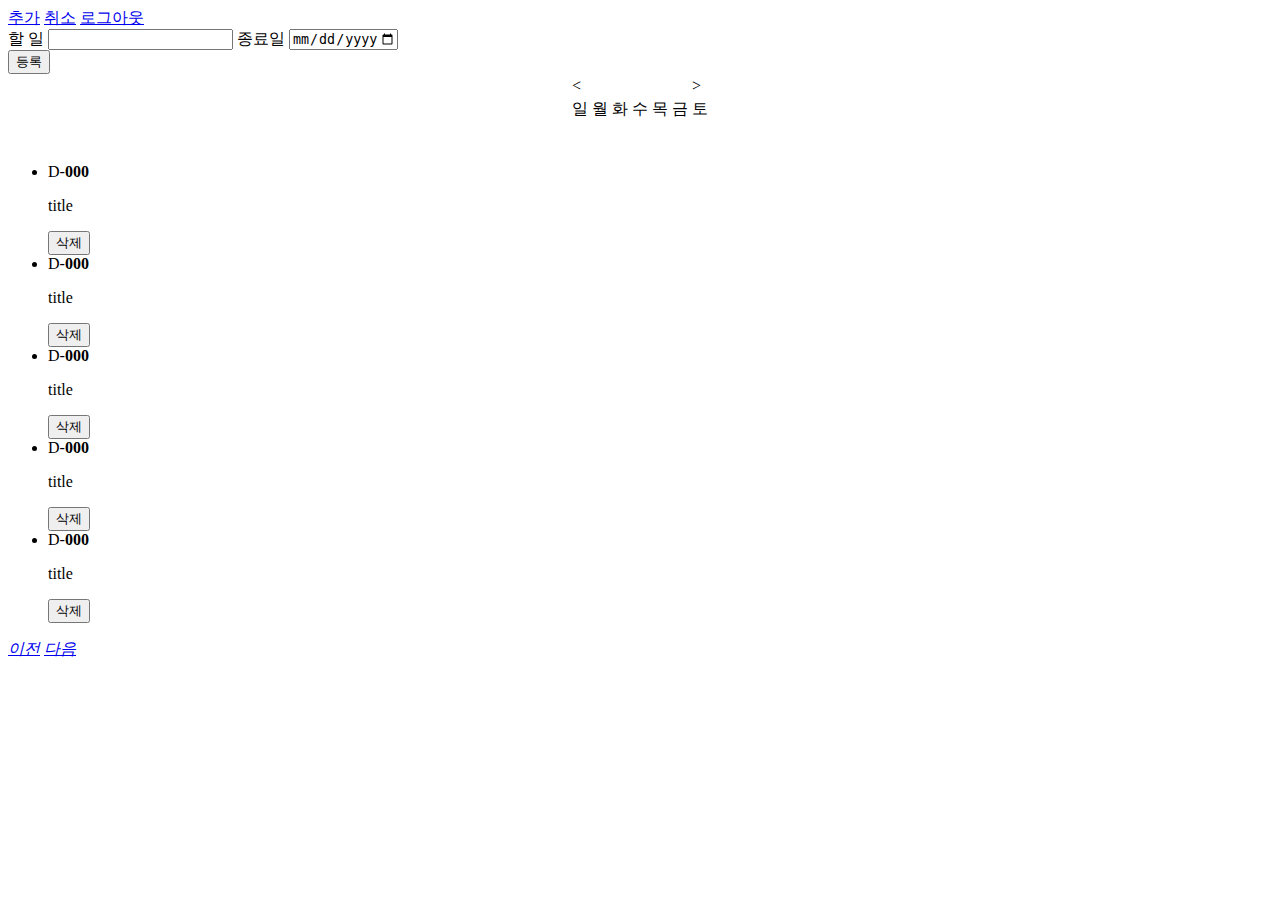
==== src/main/resources/templates/todoList.html @ 04daa0b9 "js 통합 및 html하단으로 스크립트 태그 이동" ====
<!DOCTYPE html>
<html xmlns:th="http://www.thymeleaf.org">
<head>
	<meta name="viewport" content="width=device-width, initial-scale=1">
	<title>To Do</title>
	<meta charset="utf-8">
	<meta name="_csrf" th:content="${_csrf.token}"/>
	<meta name="_csrf_header" th:content="${_csrf.headerName}"/>
	<link rel="stylesheet" type="text/css" href="/css/todolist.css">
	<link rel="stylesheet" type="text/css" href="/css/media.css" media="(max-width:768px)">
	<link href="https://fonts.googleapis.com/css?family=Noto+Sans+KR:100,300,400,500,700,900|Open+Sans+Condensed:300&display=swap"
	      rel="stylesheet">
</head>
<body>
<div id="container">
	<!-- 상단 영역---------------------------------------------------------------------------------------------------------- -->
	<header>
		<nav id="navi">
			<a class="plus " href="#">추가</a>
			<a class="cancel" href="#">취소</a>
			<a class="login" href="/logout">로그아웃</a>
		</nav>
	</header>

	<section>
		<div id="pluslist">
			<div>
				<form id="todoForm" class="todoTitle" action="/todoList/add" method="post">
					<label>할 일</label>
					<input type="text" id="todoMemo" maxlength="15" name="task">
					<label>종료일</label>
					<input type="date" id="now_date" max="9999-12-31" onkeydown="return false" name="endDate">
				</form>
			</div>
			<input class="submit" type="button" value="등록">
		</div>
		<!-- 컨텐츠 영역---------------------------------------------------------------------------------------------------------- -->
		<!-- 달력--------------------------------- -->
		<div id="left">
			<table id="calendar" align="center">
				<thead class="arrow">
				<tr class="btn-wrap clearfix">
					<td>
						<label id="prev">
							&#60;
						</label>
					</td>
					<td align="center" id="current-year-month" colspan="5"></td>
					<td>
						<label id="next">
							&#62;
						</label>
					</td>
				</tr>
				</thead>
				<thead class="day">
				<tr>
					<td class="sun" align="center">일</td>
					<td align="center">월</td>
					<td align="center">화</td>
					<td align="center">수</td>
					<td align="center">목</td>
					<td align="center">금</td>
					<td class="sat" align="center">토</td>
				</tr>
				</thead>
				<tbody id="calendar-body" class="calendar-body">
				<tr class="col1">
					<td class="1"></td>
					<td class="2"></td>
					<td class="3"></td>
					<td class="4"></td>
					<td class="5"></td>
					<td class="6"></td>
					<td class="7"></td>
				</tr>
				<tr class="col2">
					<td class="8"></td>
					<td class="9"></td>
					<td class="10"></td>
					<td class="11"></td>
					<td class="12"></td>
					<td class="13"></td>
					<td class="14"></td>
				</tr>
				<tr class="col3">
					<td class="15"></td>
					<td class="16"></td>
					<td class="17"></td>
					<td class="18"></td>
					<td class="19"></td>
					<td class="20"></td>
					<td class="21"></td>
				</tr>
				<tr class="col4">
					<td class="22"></td>
					<td class="23"></td>
					<td class="24"></td>
					<td class="25"></td>
					<td class="26"></td>
					<td class="27"></td>
					<td class="28"></td>
				</tr>
				<tr class="col5">
					<td class="29"></td>
					<td class="30"></td>
					<td class="31"></td>
					<td class="32"></td>
					<td class="33"></td>
					<td class="34"></td>
					<td class="35"></td>
				</tr>
				<tr class="col6">
					<td class="36"></td>
					<td class="37"></td>
					<td class="38"></td>
					<td class="39"></td>
					<td class="40"></td>
					<td class="41"></td>
					<td class="42"></td>
				</tr>
				</tbody>
			</table>
		</div>
		<!-- to do 목록--------------------------------- -->
		<div id="todo">
			<div id="inner">
				<ul class="page">
					<li>
						<div class="content">
							<span class="dday">D-<b>000</b></span>
							<p class="title">title</p>
							<button class="delect">삭제</button>
						</div>
					</li>
					<li>
						<div class="content">
							<span class="dday">D-<b>000</b></span>
							<p class="title">title</p>
							<button class="delect">삭제</button>
						</div>
					</li>
					<li>
						<div class="content">
							<span class="dday">D-<b>000</b></span>
							<p class="title">title</p>
							<button class="delect">삭제</button>
						</div>
					</li>
					<li>
						<div class="content">
							<span class="dday">D-<b>000</b></span>
							<p class="title">title</p>
							<button class="delect">삭제</button>
						</div>
					</li>
					<li>
						<div class="content">
							<span class="dday">D-<b>000</b></span>
							<p class="title">title</p>
							<button class="delect">삭제</button>
						</div>
					</li>
				</ul>
				<div id="paging">
					<div class="btns">
						<a class="btnPrev" href="#"><em>이전</em></a>
						<a class="btnNext" href="#"><em>다음</em></a>
					</div>
				</div>
			</div>
		</div>
	</section>
</div>
<script type="text/javascript" src="/js/jquery-3.4.1.min.js"></script>
<script type="text/javascript" src="/js/calender.js"></script>
<script type="text/javascript" src="/js/todoList.js"></script>
</body>
</html>
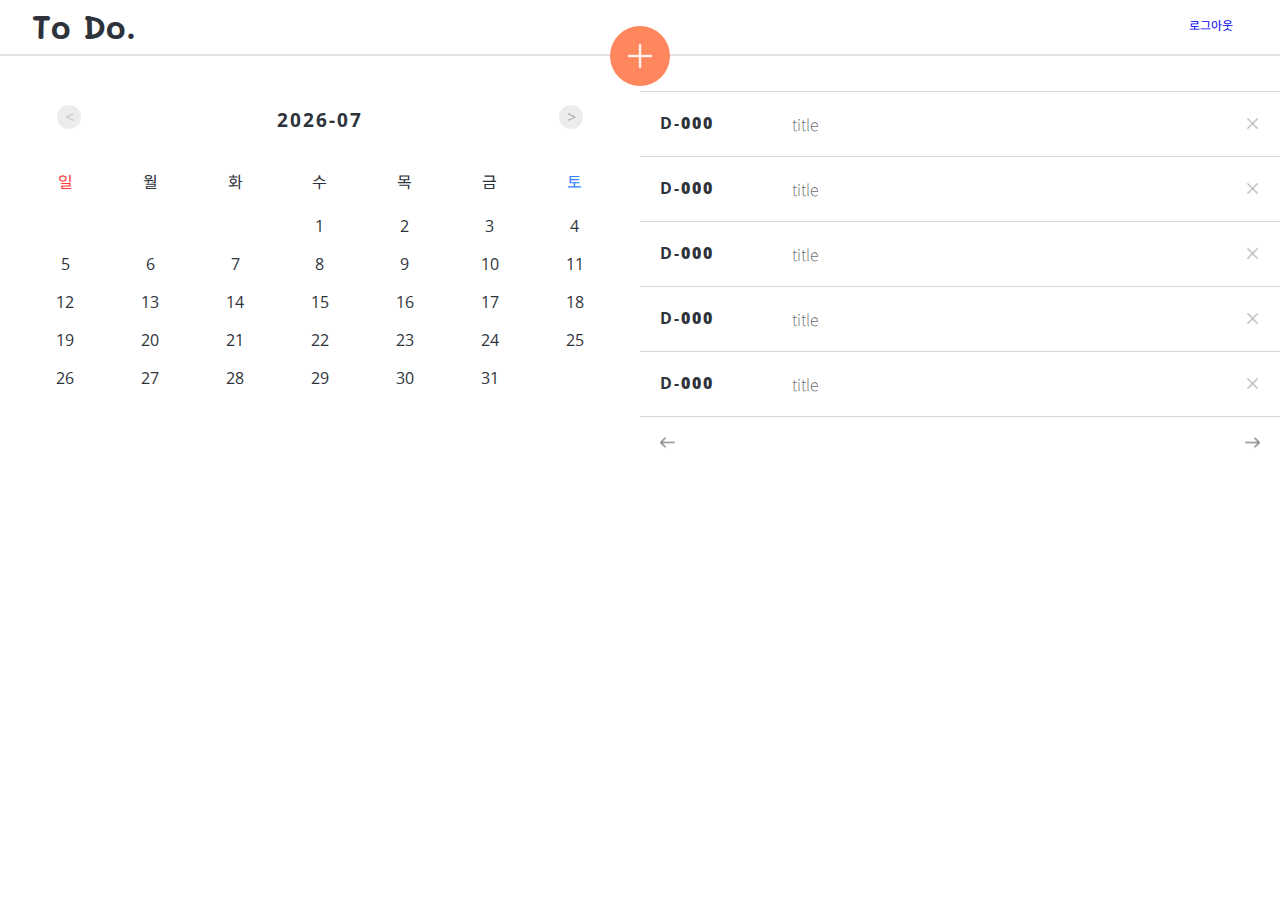
==== commit fbe4f712: "메인화면 header 수정 및 내용 수정 진행중" ====
--- a/src/main/resources/templates/todoList.html
+++ b/src/main/resources/templates/todoList.html
@@ -2,26 +2,89 @@
 <html xmlns:th="http://www.thymeleaf.org">
 <head>
 	<meta name="viewport" content="width=device-width, initial-scale=1">
-	<title>To Do</title>
+	<title>나만의 작은 스케줄러, ToDo.</title>
 	<meta charset="utf-8">
 	<meta name="_csrf" th:content="${_csrf.token}"/>
 	<meta name="_csrf_header" th:content="${_csrf.headerName}"/>
-	<link rel="stylesheet" type="text/css" href="/css/todolist.css">
-	<link rel="stylesheet" type="text/css" href="/css/media.css" media="(max-width:768px)">
-	<link href="https://fonts.googleapis.com/css?family=Noto+Sans+KR:100,300,400,500,700,900|Open+Sans+Condensed:300&display=swap"
-	      rel="stylesheet">
+	<link rel="stylesheet" type="text/css" href="../static/css/todolist.css">
+	<link rel="stylesheet" type="text/css" href="../static/css/media.css" media="(max-width:768px)">
+
+	<link rel="preconnect" href="https://fonts.googleapis.com">
+	<link rel="preconnect" href="https://fonts.gstatic.com" crossorigin>
+	<link href="https://fonts.googleapis.com/css?family=Noto+Sans+KR:100,300,400,500,700,900|Open+Sans+Condensed:300&display=swap" rel="stylesheet">
+	<link href="https://fonts.googleapis.com/css2?family=Hahmlet:wght@200;400&family=Mali:ital,wght@1,200&display=swap" rel="stylesheet"> 
+	
+	<script type="text/javascript" src="../static/js/jquery-3.4.1.min.js"></script>
+	<script type="text/javascript" src="../static/js/calender.js"></script>
+	<script type="text/javascript" src="../static/js/todoList.js"></script>
+	<script>
+        $(document).ready(
+            function () {
+                // 추가 버튼 누르면 취소 버튼 활성화
+                $(".plus").click(
+                    function () {
+                        $("section").addClass("popupDown");
+                        $("section").removeClass("popupUp");
+                        $(".plus").addClass("hide");
+                        $(".cancel").addClass("show");
+                    }
+                );
+
+                // 취소 버튼 누르면 추가 버튼 활성화
+                $(".cancel").click(
+                    function () {
+                        $("section").toggleClass("popupDown");
+                        $("section").toggleClass("popupUp");
+                        $(".plus").removeClass("hide");
+                        $(".cancel").removeClass("show");
+                    }
+                );
+
+                // 특정 날을 달력에서 클릭하면 다른 날 클릭 비활성화
+                $(".calendar-body tr td").click(
+                    function () {
+                        $(this).addClass("dayClick");
+                        $(this).siblings().removeClass("dayClick");
+                        $(this).parent().siblings().children().removeClass("dayClick");
+                    }
+                );
+
+                // //로그인에 성공하면 안에 있는 텍스트가 '로그아웃'으로 변경
+                // if($("").()){
+                // 	$("#navi .login").text('로그아웃');
+                // }
+
+
+                //텍스트가 '로그아웃'으로 바뀐 상태에서 클릭하면 텍스트를 '로그인'으로 변경
+                // let loginText = '로그아웃'
+
+                // $("#navi .login").click(
+                // 	function(){
+                // 		if(loginText.match("로그아웃") == "로그아웃"){
+                // 			$("#navi .login").text('로그인');
+                // 		}
+                // 	}
+                // );
+
+                // 현재 날짜가 종료일로 기본 설정 되도록 설정
+                document.getElementById('now_date').valueAsDate = new Date();
+            }
+        );
+
+
+	</script>
 </head>
 <body>
 <div id="container">
 	<!-- 상단 영역---------------------------------------------------------------------------------------------------------- -->
 	<header>
+		<h1 id="title_logo">To Do.</h1>
 		<nav id="navi">
-			<a class="plus " href="#">추가</a>
+			<a class="plus" href="#">추가</a>
 			<a class="cancel" href="#">취소</a>
-			<a class="login" href="/logout">로그아웃</a>
+			<a id="logout" href="/logout">로그아웃</a>
 		</nav>
 	</header>
-
 	<section>
 		<div id="pluslist">
 			<div>
@@ -172,8 +235,5 @@
 		</div>
 	</section>
 </div>
-<script type="text/javascript" src="/js/jquery-3.4.1.min.js"></script>
-<script type="text/javascript" src="/js/calender.js"></script>
-<script type="text/javascript" src="/js/todoList.js"></script>
 </body>
 </html>--- a/src/main/resources/static/css/todolist.css
+++ b/src/main/resources/static/css/todolist.css
@@ -0,0 +1,439 @@
+/* 공통 영역----------------------------------------------------------------------------------------------------------- */
+body{
+  margin: 0 auto;
+  padding: 0;
+  height: 0;
+  font-family: 'Noto Sans KR', sans-serif;
+  color: #2e333b;
+}
+#container{
+  max-width: 1920px;
+  margin: 0 auto;
+  text-align: center;
+  height: 0%;
+}
+section{
+  position: relative;
+  top:-200px;
+  z-index: -1;
+}
+.popupDown{
+  animation: popupDown 1s both;
+}
+@keyframes popupDown{
+  from{
+    top:-200px;
+  }
+  to{
+    top:0px;
+  }
+}
+.popupUp{
+  animation: popupUp 1s both;
+}
+@keyframes popupUp{
+  from{
+    top:0px;
+  }
+  to{
+    top:-200px;
+  }
+}
+a{
+  text-decoration: none;
+}
+em{
+  font-style: normal;
+}
+li{
+  list-style: none;
+}
+ul{
+  margin: 0 auto;
+  padding: 0;
+}
+/* 상단 영역----------------------------------------------------------------------------------------------------------- */
+header{
+  max-width: 1920px;
+  background-color: #fff;
+  height: 56px;
+  padding: 1em 2em;
+  box-sizing: border-box;
+  position: relative;
+  border-bottom: 2px solid #e2e2e2;
+}
+#title_logo{
+  margin: 0 auto;
+  padding: 0;
+  font-size: 2em;
+  font-family: 'Mali', cursive;
+  box-sizing: border-box;
+  position: absolute;
+  left: 1em;
+  top: calc(50% - 0.7em);
+}
+#navi{
+  margin: 0 auto;
+  height: 100%;
+  position: relative;
+}
+#navi #logout{
+  font-size: 0.75em;
+  position: absolute;
+  right: 0;
+  padding-right: 15px;
+}
+#navi .plus, #navi .cancel{
+  text-align: center;
+  position: absolute;
+  background-color: #FF875E;
+  width: 60px;
+  height: 60px;
+  padding: 15px;
+  box-sizing: border-box;
+  border-radius: 50%;
+  z-index: 5;
+  top: 10px;
+  left: calc(50% - 30px);
+  text-indent: -999%;
+  overflow: hidden;
+}
+#navi .plus::after, #navi .cancel::after{
+  content: "";
+  position: absolute;
+  background-image: url(../img/plus.png);
+  width: 24px;
+  height: 24px;
+  top: calc(50% - 12px);
+  left: calc(50% - 12px);
+  background-size: contain;
+}
+#navi .cancel{
+  display: none;
+}
+#navi .cancel::after{
+  animation: plusrotate 1s both;
+}
+@keyframes plusrotate{
+  from{
+    transform: rotate(0deg);
+  }
+  to{
+    transform: rotate(45deg);
+  }
+}
+.show{
+  display: initial !important;
+}
+.hide{
+  display: none !important;
+}
+
+/* 상단 팝업 영역----------------------------------------------------------------------------------------------------------- */
+#pluslist{
+  display: block;
+  max-width: 1280px;
+  margin: 0 auto;
+  height: 100%;
+  padding: 0;
+  box-sizing: border-box;
+  background-color: #3A8394;
+}
+#pluslist input{
+  width: 60%;
+  border: 1px solid transparent;
+  height: 30px;
+  float: left;
+  margin-left: 10px;
+  text-align: center;
+  box-sizing: border-box;
+}
+#now_date{
+  font-family: 'Open Sans Condensed', sans-serif;
+  font-size: 1.1em;
+  padding: 0;
+  padding-right: 7px;
+}
+#pluslist input.submit{
+  float: none;
+  width: 100%;
+  height: 40px;
+  margin: 0 auto;
+  cursor: pointer;
+  background-color: #0E5267;
+  color: #fff;
+  font-size: 1.1em;
+  padding: 0;
+  padding-bottom: 4px;
+  font-weight: bold;
+}
+#pluslist label{
+  float: left;
+  width: 22%;
+  height: 34px;
+  display: block;
+  text-align: right;
+  padding: 2px;
+  box-sizing: border-box;
+  font-weight: lighter;
+  color: #fff;
+}
+#pluslist button{
+  display: inline-block;
+  margin: 10px 20px 0 20px;
+  width: 100px;
+  text-align: center;
+  border: 1px solid #ddd;
+  height: 34px;
+}
+#pluslist>div{
+  height: 95px;
+  display: block;
+  width: 100%;
+  padding: 40px 0 20px 0;
+}
+#pluslist form{
+  text-align: left;
+  width: 100%;
+  height: 50%;
+  margin:0 auto;
+}
+.todoTitle{
+  
+}
+.todoDday{
+  
+}
+/* 팝업 달력----------------------------------------- */
+
+
+
+
+
+/* 컨텐츠 영역----------------------------------------------------------------------------------------------------------- */
+#todo{
+  max-width: 1920px;
+}
+/* 리스트----------------------------------------- */
+#inner{ 
+  width: 50%;
+  float: right;
+}
+#inner ul{  
+  padding-top: 30px;
+  max-width: 640px;
+  padding-left: 0;
+  margin: 10px 0;
+}
+#inner ul li{
+  border-top: 1px solid #d7d7d7;
+  list-style: none;
+  position: relative;
+}
+#inner ul li:nth-of-type(5){
+  border-bottom: 1px solid #d7d7d7;
+}
+/* #inner ul li::before{
+  content: "할 일을 등록하세요";
+  position: absolute;
+  background-color: rgba(26, 33, 47, 0.9);
+  display: block;
+  width: 100%;
+  height: 100%;
+  z-index: 1;
+  color: #fff;
+  padding: 19px;
+  box-sizing: border-box;
+}
+li.todoActive::before{
+ display: none;
+} */
+.content{
+  max-width: 1280px;
+  margin: 0 auto;
+  padding: 20px;
+  box-sizing: border-box;
+}
+.content .dday{
+  font-size: 1em;
+  font-weight: bold;
+  float: left;
+  letter-spacing: 2px;
+}
+.content .title{
+  display: inline-block;
+  width: 60%;
+  margin: 0 auto;
+  text-align: left;
+  white-space: nowrap;
+  text-overflow: ellipsis;
+  overflow: hidden;
+  font-weight: lighter;
+  vertical-align: text-bottom;
+}
+.content .delect{
+  float: right;
+  border: transparent;
+  cursor: pointer;
+  background-color: transparent;
+  text-align: right;
+  padding: 0;
+  position: relative;
+  width: 30px;
+  color: transparent;
+  margin-top: 4px;
+}
+.content .delect::after{
+  content: "";
+  position: absolute;
+  background-image: url(../img/delect.png);
+  top: 0;
+  right: 0;
+  background-size: contain;
+  background-repeat: no-repeat;
+  width: 15px;
+  height: 15px;
+  opacity: 0.3;
+}
+
+
+/* 페이지----------------------------------------- */
+#paging{
+  max-width: 640px;
+}
+#paging .btns{
+}
+#paging .btns a{
+  color: #000;
+  font-size: 14px;
+  padding: 8px 20px;
+  position: relative;
+  overflow: hidden;
+}
+#paging .btns .btnPrev{
+  float: left;
+  text-indent:-999%;
+  
+}
+#paging .btns .btnNext{
+  float: right;
+  text-indent: -999%;
+}
+#paging .btns .btnPrev::after, #paging .btns .btnNext::after{
+  content: "";
+  background-image: url(../img/arrow.png);
+  background-size: contain;
+  background-repeat: no-repeat;
+  opacity: 0.5;
+  position: absolute;
+  width: 20px;
+  height: 15px;
+}
+
+#paging .btns .btnPrev::after{
+  transform: rotate(180deg);
+  left: 15px;
+}
+#paging .btns .btnNext::after{
+  right: 15px;
+}
+
+
+/* 달력----------------------------------------- */
+#left{
+	max-width: 1920px;
+}
+#calendar{
+  width: 50%;
+  float: left;
+  padding: 20px;
+  box-sizing: border-box;
+}
+thead{
+  width: 100%;
+  height: 60px;
+  display: table;
+  max-width: 618px;
+  float: right;
+  table-layout: fixed;
+  padding-top: 30px;
+  box-sizing: border-box;
+}
+.btn-wrap, .content .dday{
+  font-family: 'Open Sans Condensed', sans-serif;
+}
+.btn-wrap td:nth-of-type(1){
+  float: left;
+  width: 22px;
+  margin-left: 33px;
+  background-color: #ececec;
+  border-radius: 50%;
+  color: #cacaca;
+}
+.btn-wrap td:nth-of-type(1):hover{
+  font-weight: bold;
+  background-color: #d0d0d0;
+  color: #fff;
+}
+.btn-wrap td:nth-of-type(3){
+  float: right;
+  width: 22px;
+  margin-right: 33px;
+  background-color: #ececec;
+  border-radius: 50%;
+  color: #acacac;
+}
+.btn-wrap td:nth-of-type(3):hover{
+  font-weight: bold;
+  background-color: #d0d0d0;
+  color: #fff;
+}
+#current-year-month{
+  font-weight: bold;
+  letter-spacing: 2px;
+  font-size: 1.2em;
+}
+td label{
+}
+td label#prev{
+  cursor: pointer;
+}
+td label#next{
+  cursor: pointer;
+}
+.sun{
+  color: #ff3a3a;
+}
+.sat{
+  color: #3785ff;
+}
+.calendar-body{
+  width: 100%;
+  display: table;
+  max-width: 618px;
+  float: right;
+  table-layout: fixed;
+  padding: 10px 0;
+  box-sizing: border-box;
+  font-family: 'Open Sans Condensed', sans-serif;
+}
+.calendar-body tr{
+  height: 36px;
+}
+.calendar-body tr td{
+  cursor: pointer;
+}
+.calendar-body tr td:hover{
+  font-weight: bold;
+  border: 1px solid #e1e1e1;
+}
+.dayClick{
+  background-color: #FF875E;
+  color: #fff;
+  font-weight: bold;
+}
+
+input[type="date"]::-webkit-inner-spin-button{
+    display: none;
+    -webkit-appearance: none;
+}--- a/src/main/resources/static/css/media.css
+++ b/src/main/resources/static/css/media.css
@@ -0,0 +1,37 @@
+@media screen and (max-width:768px) {
+	#inner{
+		max-width: 768px;
+		width: 100%;
+		float: none;
+	}
+	#inner ul{
+		max-width: 768px;
+	}
+	#paging{
+		max-width: 768px;
+	}
+	
+	#calendar{
+	width: 100%;
+	float: none;
+	max-width: 768px;
+	}
+	thead{
+		max-width: 768px;
+	float: none;
+	padding: 0;
+	padding-top: 30px;
+	}
+	btn-wrap{
+		
+	}
+	.calendar-body{
+		width: 100%;
+		display: table;
+		table-layout: fixed;
+		padding: 10px 0;
+		box-sizing: border-box;
+		max-width: 7768px;
+		float: none;
+	}
+}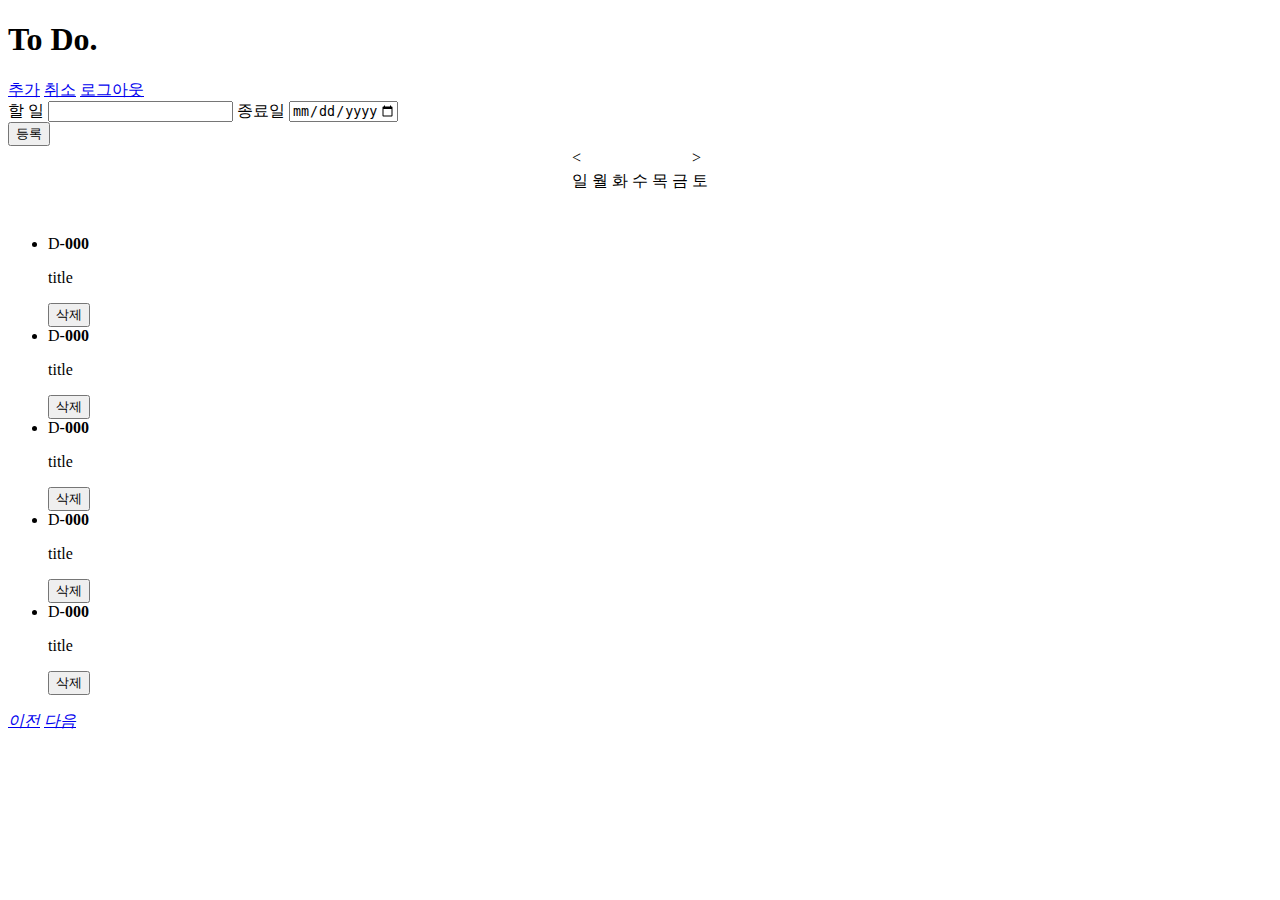
==== commit ec143694: "Resource 경로 보정" ====
--- a/src/main/resources/templates/todoList.html
+++ b/src/main/resources/templates/todoList.html
@@ -6,73 +6,15 @@
 	<meta charset="utf-8">
 	<meta name="_csrf" th:content="${_csrf.token}"/>
 	<meta name="_csrf_header" th:content="${_csrf.headerName}"/>
-	<link rel="stylesheet" type="text/css" href="../static/css/todolist.css">
-	<link rel="stylesheet" type="text/css" href="../static/css/media.css" media="(max-width:768px)">
+	<link rel="stylesheet" type="text/css" href="/css/todolist.css">
+	<link rel="stylesheet" type="text/css" href="/css/media.css" media="(max-width:768px)">
 
 	<link rel="preconnect" href="https://fonts.googleapis.com">
 	<link rel="preconnect" href="https://fonts.gstatic.com" crossorigin>
-	<link href="https://fonts.googleapis.com/css?family=Noto+Sans+KR:100,300,400,500,700,900|Open+Sans+Condensed:300&display=swap" rel="stylesheet">
-	<link href="https://fonts.googleapis.com/css2?family=Hahmlet:wght@200;400&family=Mali:ital,wght@1,200&display=swap" rel="stylesheet"> 
-	
-	<script type="text/javascript" src="../static/js/jquery-3.4.1.min.js"></script>
-	<script type="text/javascript" src="../static/js/calender.js"></script>
-	<script type="text/javascript" src="../static/js/todoList.js"></script>
-	<script>
-        $(document).ready(
-            function () {
-                // 추가 버튼 누르면 취소 버튼 활성화
-                $(".plus").click(
-                    function () {
-                        $("section").addClass("popupDown");
-                        $("section").removeClass("popupUp");
-                        $(".plus").addClass("hide");
-                        $(".cancel").addClass("show");
-                    }
-                );
-
-                // 취소 버튼 누르면 추가 버튼 활성화
-                $(".cancel").click(
-                    function () {
-                        $("section").toggleClass("popupDown");
-                        $("section").toggleClass("popupUp");
-                        $(".plus").removeClass("hide");
-                        $(".cancel").removeClass("show");
-                    }
-                );
-
-                // 특정 날을 달력에서 클릭하면 다른 날 클릭 비활성화
-                $(".calendar-body tr td").click(
-                    function () {
-                        $(this).addClass("dayClick");
-                        $(this).siblings().removeClass("dayClick");
-                        $(this).parent().siblings().children().removeClass("dayClick");
-                    }
-                );
-
-                // //로그인에 성공하면 안에 있는 텍스트가 '로그아웃'으로 변경
-                // if($("").()){
-                // 	$("#navi .login").text('로그아웃');
-                // }
-
-
-                //텍스트가 '로그아웃'으로 바뀐 상태에서 클릭하면 텍스트를 '로그인'으로 변경
-                // let loginText = '로그아웃'
-
-                // $("#navi .login").click(
-                // 	function(){
-                // 		if(loginText.match("로그아웃") == "로그아웃"){
-                // 			$("#navi .login").text('로그인');
-                // 		}
-                // 	}
-                // );
-
-                // 현재 날짜가 종료일로 기본 설정 되도록 설정
-                document.getElementById('now_date').valueAsDate = new Date();
-            }
-        );
-
-
-	</script>
+	<link href="https://fonts.googleapis.com/css?family=Noto+Sans+KR:100,300,400,500,700,900|Open+Sans+Condensed:300&display=swap"
+	      rel="stylesheet">
+	<link href="https://fonts.googleapis.com/css2?family=Hahmlet:wght@200;400&family=Mali:ital,wght@1,200&display=swap"
+	      rel="stylesheet">
 </head>
 <body>
 <div id="container">
@@ -188,7 +130,7 @@
 		<!-- to do 목록--------------------------------- -->
 		<div id="todo">
 			<div id="inner">
-				<ul class="page">
+				<ul id="todoList" class="page">
 					<li>
 						<div class="content">
 							<span class="dday">D-<b>000</b></span>
@@ -235,5 +177,8 @@
 		</div>
 	</section>
 </div>
+<script type="text/javascript" src="/js/jquery-3.4.1.min.js"></script>
+<script type="text/javascript" src="/js/calender.js"></script>
+<script type="text/javascript" src="/js/todoList.js"></script>
 </body>
 </html>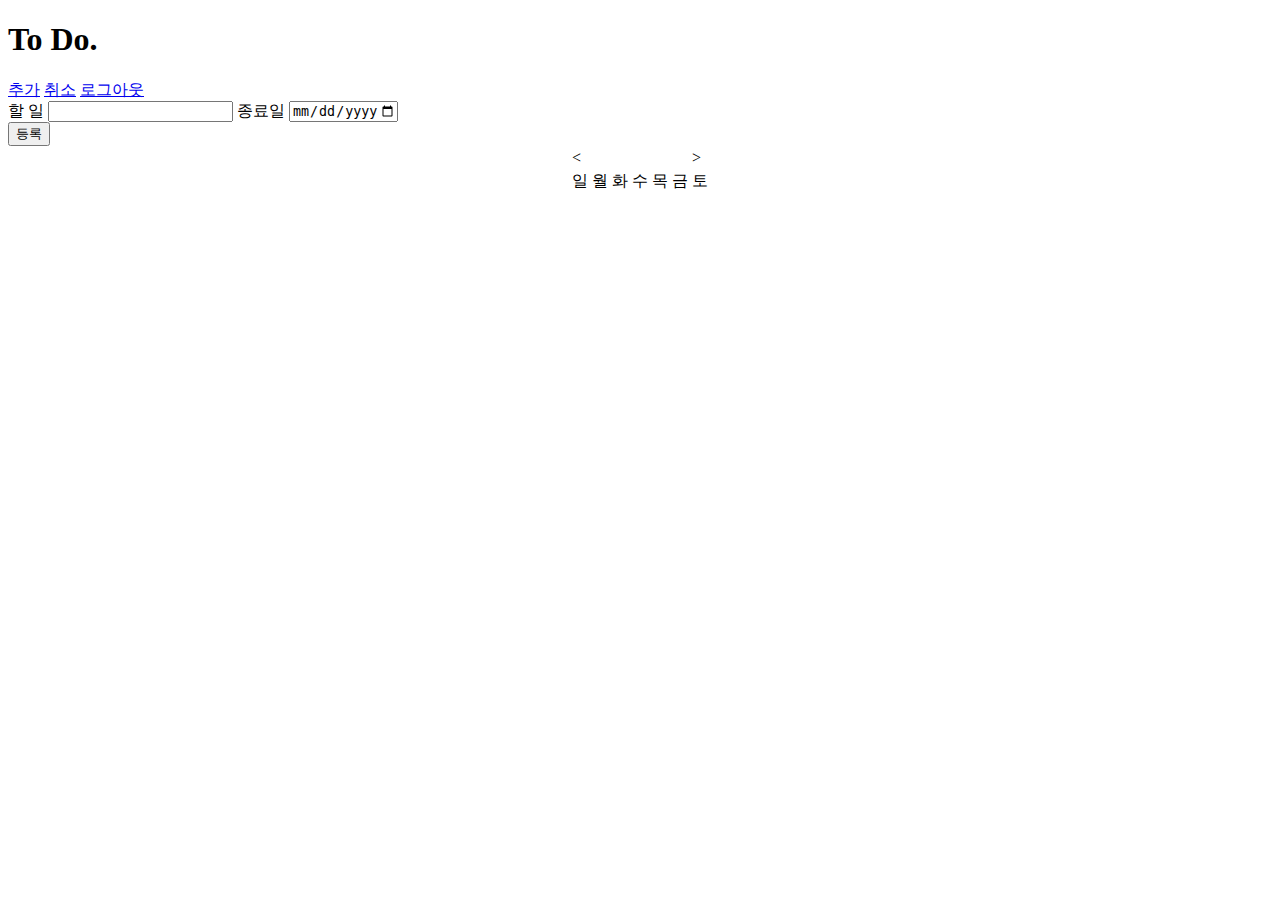
==== commit c5aaacb3: "Todo 추가 로직 및 조회로직 구현" ====
--- a/src/main/resources/templates/todoList.html
+++ b/src/main/resources/templates/todoList.html
@@ -131,46 +131,18 @@
 		<div id="todo">
 			<div id="inner">
 				<ul id="todoList" class="page">
-					<li>
+					<!--<li>
 						<div class="content">
 							<span class="dday">D-<b>000</b></span>
 							<p class="title">title</p>
 							<button class="delect">삭제</button>
 						</div>
-					</li>
-					<li>
-						<div class="content">
-							<span class="dday">D-<b>000</b></span>
-							<p class="title">title</p>
-							<button class="delect">삭제</button>
-						</div>
-					</li>
-					<li>
-						<div class="content">
-							<span class="dday">D-<b>000</b></span>
-							<p class="title">title</p>
-							<button class="delect">삭제</button>
-						</div>
-					</li>
-					<li>
-						<div class="content">
-							<span class="dday">D-<b>000</b></span>
-							<p class="title">title</p>
-							<button class="delect">삭제</button>
-						</div>
-					</li>
-					<li>
-						<div class="content">
-							<span class="dday">D-<b>000</b></span>
-							<p class="title">title</p>
-							<button class="delect">삭제</button>
-						</div>
-					</li>
+					</li>-->
 				</ul>
 				<div id="paging">
 					<div class="btns">
-						<a class="btnPrev" href="#"><em>이전</em></a>
-						<a class="btnNext" href="#"><em>다음</em></a>
+						<a id="prevButton" class="btnPrev" href="#" style="display: none;"><em>이전</em></a>
+						<a id="nextButton" class="btnNext" href="#" style="display: none;"><em>다음</em></a>
 					</div>
 				</div>
 			</div>
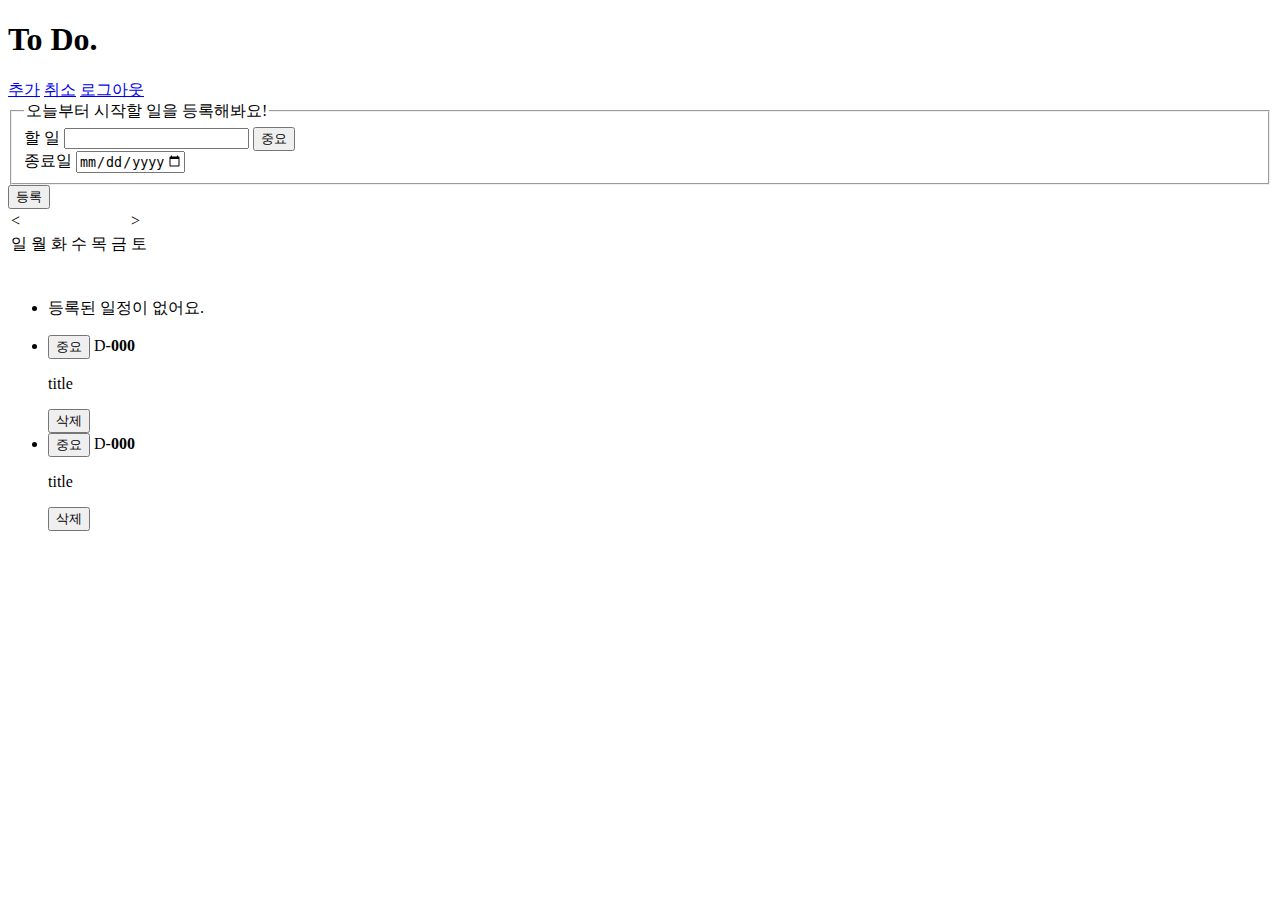
==== commit b2541e22: "todolist html 및 css 수정" ====
--- a/src/main/resources/templates/todoList.html
+++ b/src/main/resources/templates/todoList.html
@@ -11,10 +11,7 @@
 
 	<link rel="preconnect" href="https://fonts.googleapis.com">
 	<link rel="preconnect" href="https://fonts.gstatic.com" crossorigin>
-	<link href="https://fonts.googleapis.com/css?family=Noto+Sans+KR:100,300,400,500,700,900|Open+Sans+Condensed:300&display=swap"
-	      rel="stylesheet">
-	<link href="https://fonts.googleapis.com/css2?family=Hahmlet:wght@200;400&family=Mali:ital,wght@1,200&display=swap"
-	      rel="stylesheet">
+	<link href="https://fonts.googleapis.com/css2?family=Hahmlet:wght@100;200;300;400;500;600;700;800;900&family=Mali:wght@200&family=Noto+Sans+KR:wght@100;300;400;500;700;900&family=Open+Sans+Condensed:wght@300;700&display=swap" rel="stylesheet"> 
 </head>
 <body>
 <div id="container">
@@ -31,43 +28,46 @@
 		<div id="pluslist">
 			<div>
 				<form id="todoForm" class="todoTitle" action="/todoList/add" method="post">
-					<label>할 일</label>
-					<input type="text" id="todoMemo" maxlength="15" name="task">
-					<label>종료일</label>
-					<input type="date" id="now_date" max="9999-12-31" onkeydown="return false" name="endDate">
+					<fieldset>
+						<legend>오늘부터 시작할 일을 등록해봐요!</legend>
+						<label>할 일</label>
+						<input type="text" id="todoMemo" maxlength="15" name="task">
+						<!-- 중요도 표시, 클릭 시 star-on 클래스 추가 -->
+						<button class="star-imp">중요</button><br>
+						<label>종료일</label>
+						<input type="date" id="now_date" max="2200-12-31" onkeydown="return false" name="endDate">
+					</fieldset>
 				</form>
 			</div>
 			<input class="submit" type="button" value="등록">
 		</div>
-		<!-- 컨텐츠 영역---------------------------------------------------------------------------------------------------------- -->
-		<!-- 달력--------------------------------- -->
+		<!-- 컨텐츠 영역 -->
+		<!-- 달력 -->
 		<div id="left">
-			<table id="calendar" align="center">
+			<table id="calendar">
 				<thead class="arrow">
-				<tr class="btn-wrap clearfix">
-					<td>
-						<label id="prev">
-							&#60;
-						</label>
-					</td>
-					<td align="center" id="current-year-month" colspan="5"></td>
-					<td>
-						<label id="next">
-							&#62;
-						</label>
-					</td>
-				</tr>
-				</thead>
-				<thead class="day">
-				<tr>
-					<td class="sun" align="center">일</td>
-					<td align="center">월</td>
-					<td align="center">화</td>
-					<td align="center">수</td>
-					<td align="center">목</td>
-					<td align="center">금</td>
-					<td class="sat" align="center">토</td>
-				</tr>
+					<tr class="btn-wrap clearfix">
+						<td>
+							<label id="prev">
+								&#60;
+							</label>
+						</td>
+						<td id="current-year-month" colspan="5"></td>
+						<td>
+							<label id="next">
+								&#62;
+							</label>
+						</td>
+					</tr>
+					<tr class="day">
+						<td class="sun">일</td>
+						<td>월</td>
+						<td>화</td>
+						<td>수</td>
+						<td>목</td>
+						<td>금</td>
+						<td class="sat">토</td>
+					</tr>
 				</thead>
 				<tbody id="calendar-body" class="calendar-body">
 				<tr class="col1">
@@ -127,17 +127,31 @@
 				</tbody>
 			</table>
 		</div>
-		<!-- to do 목록--------------------------------- -->
+		<!-- to do 목록 -->
 		<div id="todo">
 			<div id="inner">
 				<ul id="todoList" class="page">
-					<!--<li>
+					<li id="content_empty">
+						<p>등록된 일정이 없어요.</p>
+					</li>
+                    <li>
 						<div class="content">
+							<!-- 중요도 표시, 클릭 시 star-on 클래스 추가 -->
+							<button class="star-imp">중요</button>
 							<span class="dday">D-<b>000</b></span>
 							<p class="title">title</p>
 							<button class="delect">삭제</button>
 						</div>
-					</li>-->
+					</li>
+					<li>
+						<div class="content">
+							<!-- 중요도 표시, 클릭 시 star-on 클래스 추가 -->
+							<button class="star-imp star-on">중요</button>
+							<span class="dday">D-<b>000</b></span>
+							<p class="title">title</p>
+							<button class="delect">삭제</button>
+						</div>
+					</li>
 				</ul>
 				<div id="paging">
 					<div class="btns">
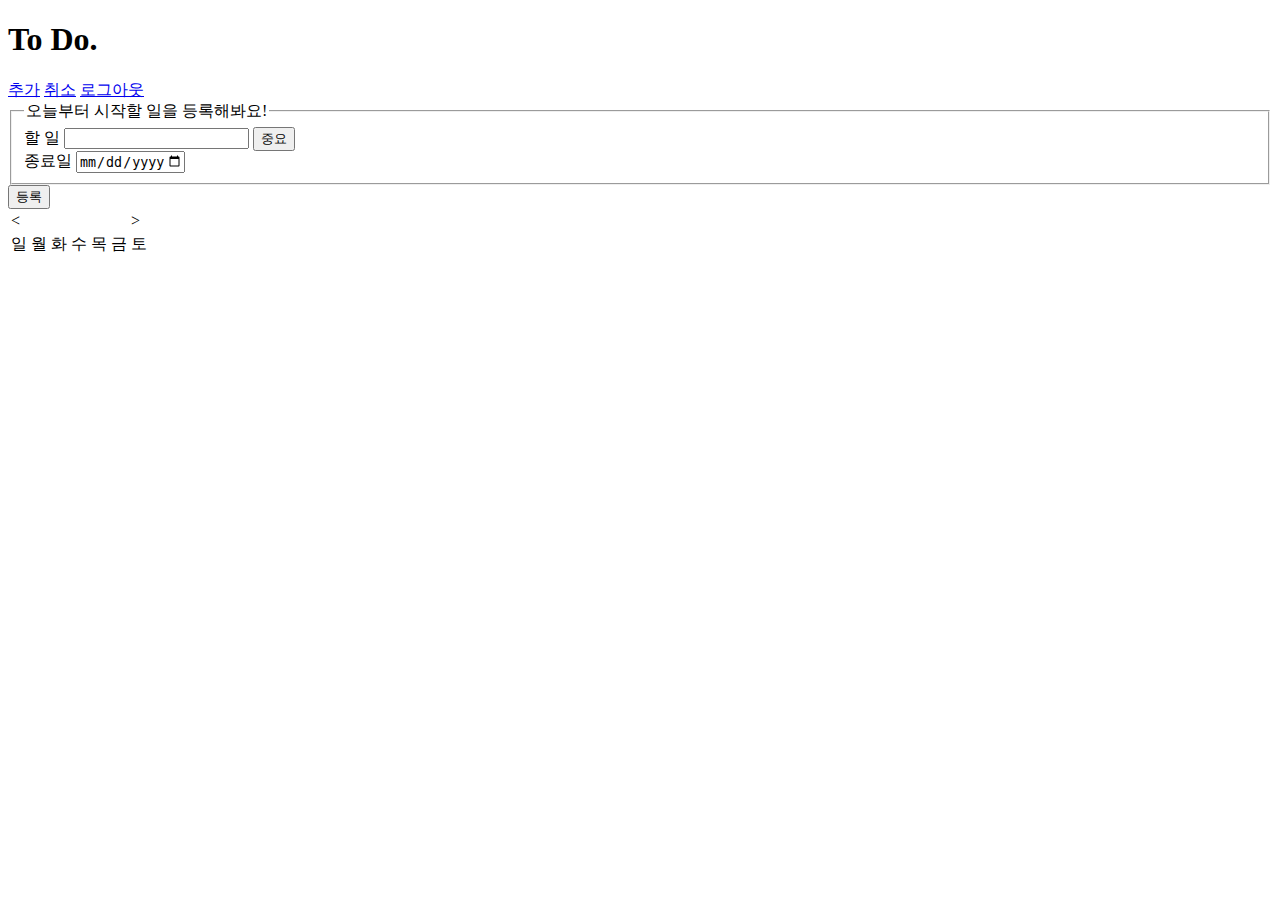
==== commit 25255771: "[feature/KKH-TodoList-#4] 백엔드 삭제/ 변경 로직 추가" ====
--- a/src/main/resources/templates/todoList.html
+++ b/src/main/resources/templates/todoList.html
@@ -33,7 +33,7 @@
 						<label>할 일</label>
 						<input type="text" id="todoMemo" maxlength="15" name="task">
 						<!-- 중요도 표시, 클릭 시 star-on 클래스 추가 -->
-						<button class="star-imp">중요</button><br>
+						<button id="importantButton" class="star-imp">중요</button><br>
 						<label>종료일</label>
 						<input type="date" id="now_date" max="2200-12-31" onkeydown="return false" name="endDate">
 					</fieldset>
@@ -131,27 +131,18 @@
 		<div id="todo">
 			<div id="inner">
 				<ul id="todoList" class="page">
-					<li id="content_empty">
+					<!--<li id="content_empty">
 						<p>등록된 일정이 없어요.</p>
-					</li>
-                    <li>
+					</li>-->
+                    <!--<li>
 						<div class="content">
-							<!-- 중요도 표시, 클릭 시 star-on 클래스 추가 -->
+							&lt;!&ndash; 중요도 표시, 클릭 시 star-on 클래스 추가 &ndash;&gt;
 							<button class="star-imp">중요</button>
 							<span class="dday">D-<b>000</b></span>
 							<p class="title">title</p>
-							<button class="delect">삭제</button>
+							<button class="delete">삭제</button>
 						</div>
-					</li>
-					<li>
-						<div class="content">
-							<!-- 중요도 표시, 클릭 시 star-on 클래스 추가 -->
-							<button class="star-imp star-on">중요</button>
-							<span class="dday">D-<b>000</b></span>
-							<p class="title">title</p>
-							<button class="delect">삭제</button>
-						</div>
-					</li>
+					</li>-->
 				</ul>
 				<div id="paging">
 					<div class="btns">
